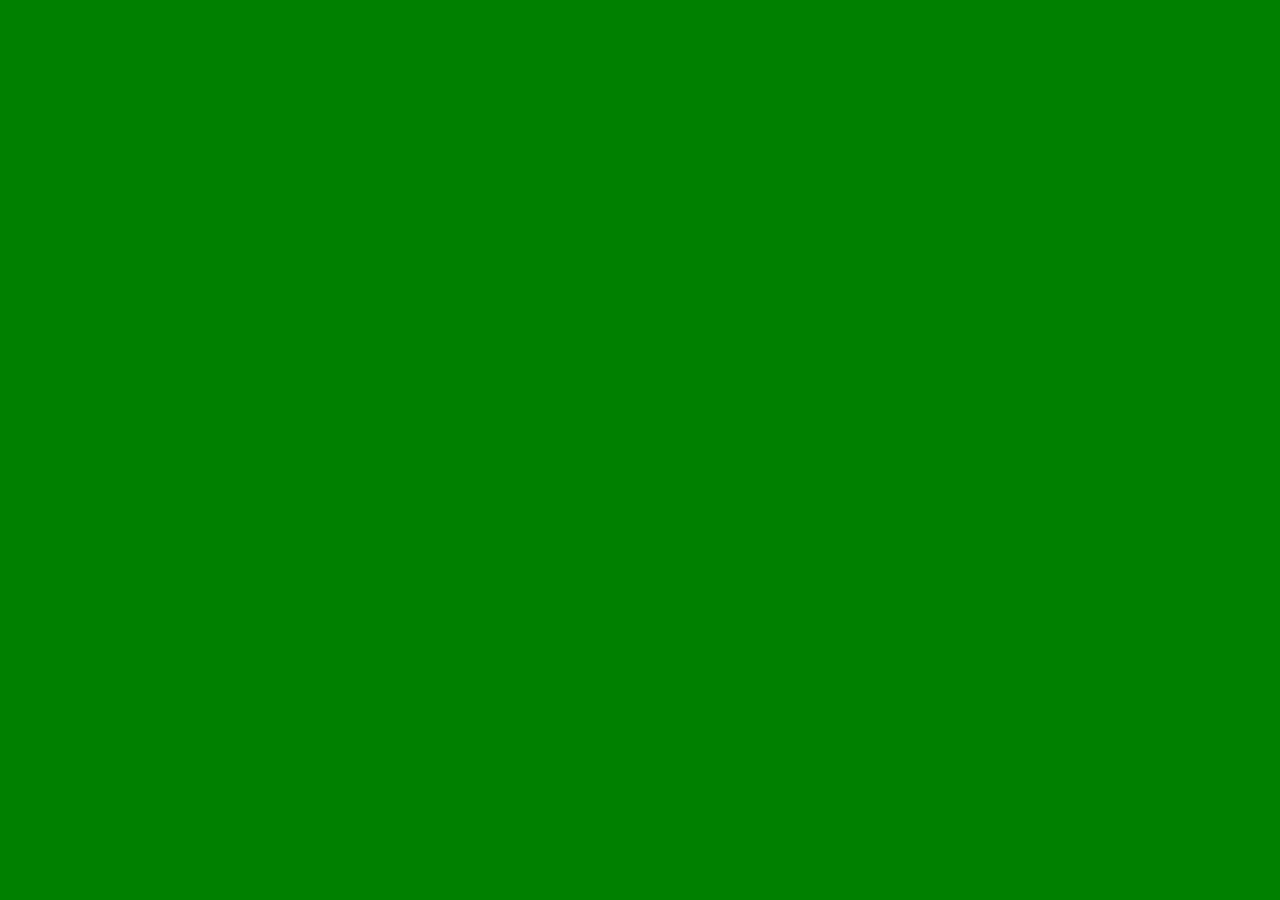
==== index.html @ de20e5c3 "Folder structure + html file." ====
<!DOCTYPE html>
<html>
  <head>
      <meta charset="utf-8">
      <meat name="viewport" content="Width=device-width, initial-scale=1.0">
      <meta http-equiv="X-UA-Compatible" content="ie=edge">
      <title>MQ</title>
      <style>
      body{
        background-color: green;
      }
      @media screen and (min-width:500px) and (max-width:640px){
        Body{
          background-color: blue;
        }
      }
      </style>
  </head>
  <body>
  </body>
</html>
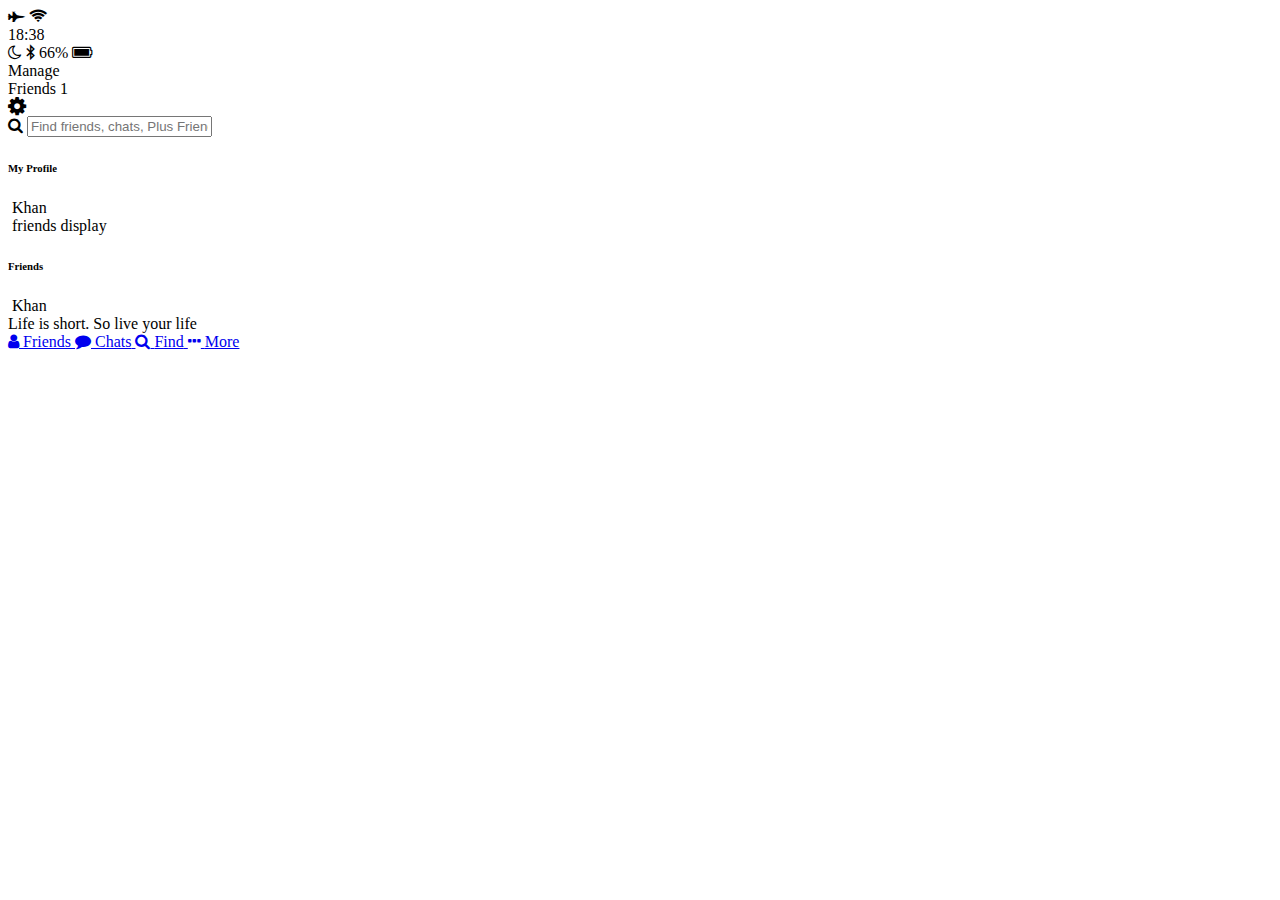
==== commit 2d1b917b: "chats is done!" ====
--- a/index.html
+++ b/index.html
@@ -1,21 +1,93 @@
 <!DOCTYPE html>
-<html>
-  <head>
-      <meta charset="utf-8">
-      <meat name="viewport" content="Width=device-width, initial-scale=1.0">
-      <meta http-equiv="X-UA-Compatible" content="ie=edge">
-      <title>MQ</title>
-      <style>
-      body{
-        background-color: green;
-      }
-      @media screen and (min-width:500px) and (max-width:640px){
-        Body{
-          background-color: blue;
-        }
-      }
-      </style>
-  </head>
-  <body>
-  </body>
+<html lang="en">
+<head>
+  <meta charset="UTF-8">
+  <meta name="viewport" content="width=device-width, initial-scale=1.0">
+  <meta http-equiv="X-UA-Compatible" content="ie=edge">
+  <link rel="stylesheet" href="https://maxcdn.bootstrapcdn.com/font-awesome/4.7.0/css/font-awesome.min.css">
+  <title>Friends</title>
+</head>
+<body>
+  <header>
+    <div class="header__top"></div>
+      <div class="header__column">
+        <i class="fa fa-fighter-jet" aria-hidden="true"></i>
+        <i class="fa fa-wifi"></i>
+       </div>
+      <div class="header__column">
+        <span class="header__time">18:38</span>
+      </div>
+      <div class="header__column">
+        <i class="fa fa-moon-o"></i>
+        <i class="fa fa-bluetooth-b"></i>
+        <span class="header__battery">66% <i class="fa fa-battery-full"></i></span>
+      </div>
+    <div class="header__botoom">
+      <div class="header__column">
+        <span class="header__text">Manage</span>
+      </div>
+      <div class="header__column">
+        <sapn class="header__text">Friends <span class="header__bumber">1</span></sapn>
+      </div>
+      <div class="header__column">
+        <i class="fa fa-cog fa-lg"></i>
+      </div>
+    </div>
+  </header>
+  <main class="friends">
+    <div class="search-bar">
+      <i class="fa fa-search"></i>
+      <input type="text" placeholder="Find friends, chats, Plus Friends">
+    </div>
+    <section class="friends__section">
+      <header class="friends__section-header">
+        <h6 class="friends__section-title">My Profile</h6>
+      </header>
+      <div class="friends__section-rows">
+        <div class="friends__section-row">
+          <img src="" alt="">
+          <span class="friends__section-name">Khan</span>
+        </div>
+        <div class="friends__section-row">
+          <img src="" alt="">
+          <span class="friends__section-name">friends display</span>
+        </div>
+      </div>
+    </section>
+    <section class="friends__section">
+      <header class="friends__section-header">
+        <h6 class="friends__section-title">Friends</h6>
+      </header>
+      <div class="friends__section-rows">
+        <div class="friends__section-row">
+          <div class="friends__section-column">
+            <img src="" alt="">
+            <span class="friends__section-name">Khan</span>
+          </div>
+          <span class="friends__section-tagline">
+            Life is short. So live your life
+          </span>
+        </div>
+      </div>
+    </section>
+  </main>
+  <nav class="tab-bar">
+    <a href="index.html" class="tab-bar__tab tab-bar__tab--selected">
+      <i class="fa fa-user"></i>
+      <span class="tab-bar__title">Friends</span>
+    </a>
+    <a href="chats.html" class="tab-bar__tab">
+      <i class="fa fa-comment"></i>
+      <span class="tab-bar__title">Chats</span>
+    </a>
+    <a href="fidn.html" class="tab-bar__tab">
+      <i class="fa fa-search"></i>
+      <span class="tab-bar__title">Find</span>
+    </a>
+    <a href="more.html" class="tab-bar__tab">
+      <i class="fa fa-ellipsis-h"></i>
+      <span class="tab-bar__title">More</span>
+    </a>
+  </nav>
+</body>
 </html>
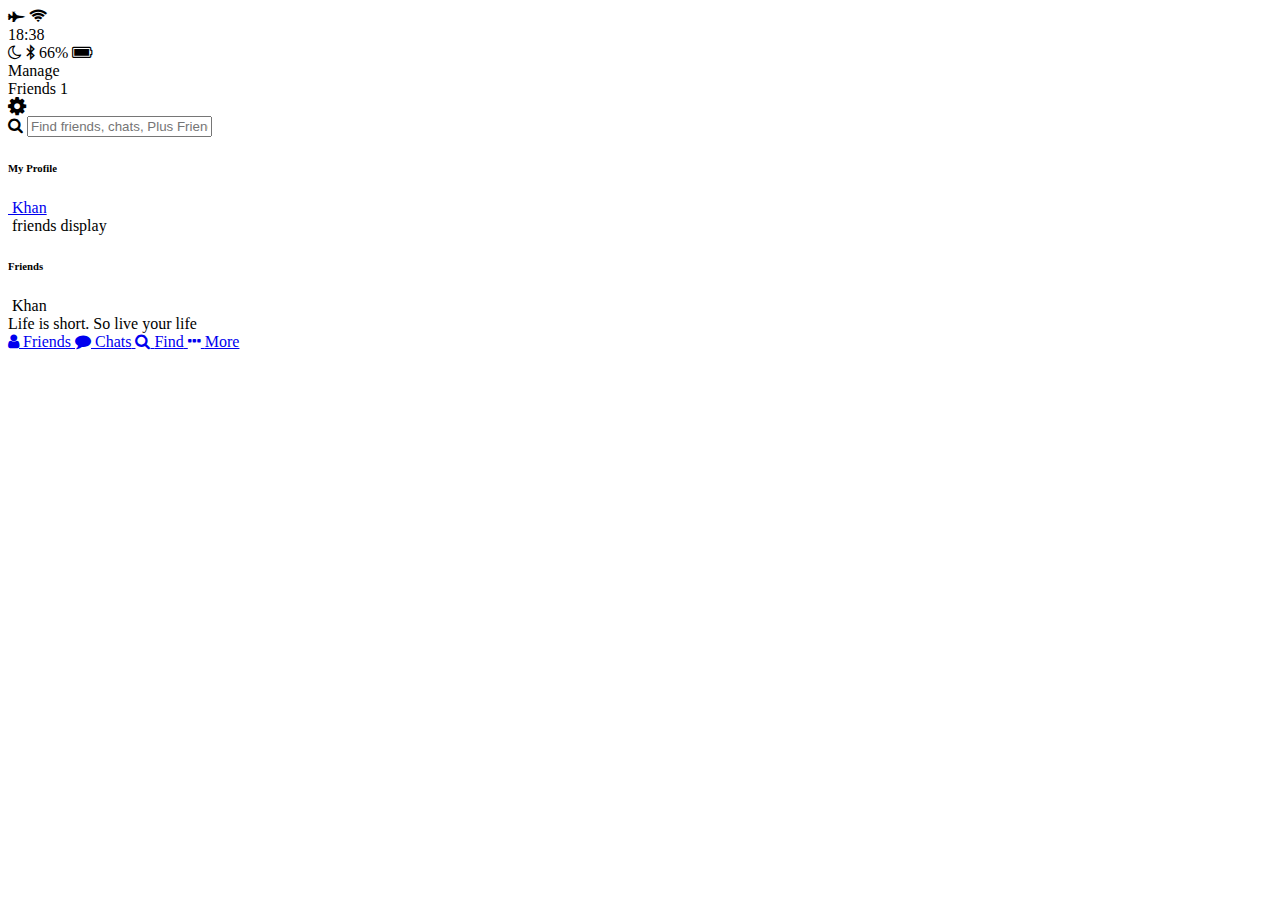
==== commit 17c6c39d: "html done" ====
--- a/index.html
+++ b/index.html
@@ -45,8 +45,10 @@
       </header>
       <div class="friends__section-rows">
         <div class="friends__section-row">
-          <img src="" alt="">
-          <span class="friends__section-name">Khan</span>
+          <a href="profile.html">
+            <img src="" alt="">
+            <span class="friends__section-name">Khan</span>
+          </a>
         </div>
         <div class="friends__section-row">
           <img src="" alt="">
@@ -80,7 +82,7 @@
       <i class="fa fa-comment"></i>
       <span class="tab-bar__title">Chats</span>
     </a>
-    <a href="fidn.html" class="tab-bar__tab">
+    <a href="find.html" class="tab-bar__tab">
       <i class="fa fa-search"></i>
       <span class="tab-bar__title">Find</span>
     </a>
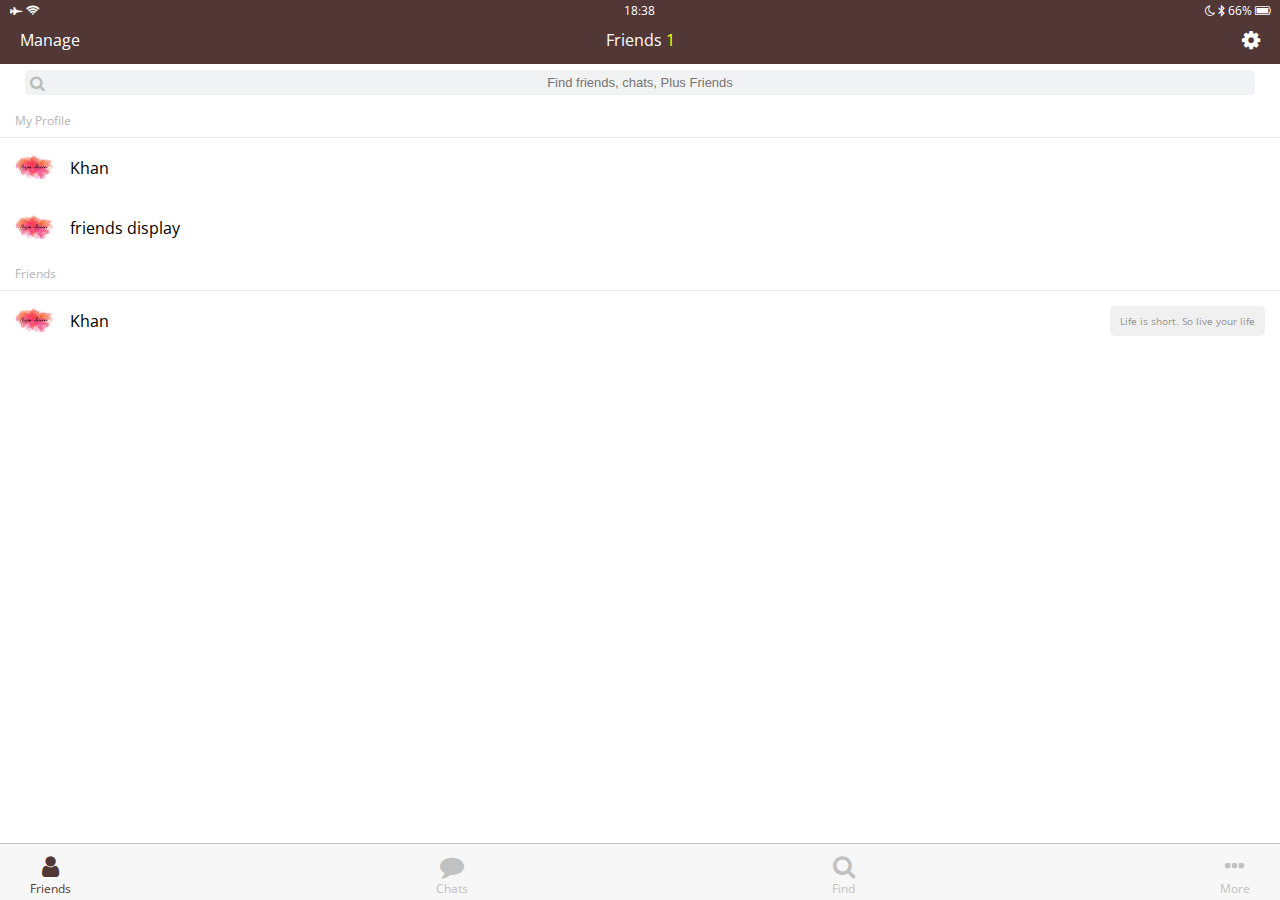
==== commit f9f3ad8e: "chats" ====
--- a/index.html
+++ b/index.html
@@ -6,10 +6,11 @@
   <meta http-equiv="X-UA-Compatible" content="ie=edge">
   <link rel="stylesheet" href="https://maxcdn.bootstrapcdn.com/font-awesome/4.7.0/css/font-awesome.min.css">
   <title>Friends</title>
+  <link rel="stylesheet" href="css/styles.css">
 </head>
 <body>
-  <header>
-    <div class="header__top"></div>
+  <header class="top-header">
+    <div class="header__top">
       <div class="header__column">
         <i class="fa fa-fighter-jet" aria-hidden="true"></i>
         <i class="fa fa-wifi"></i>
@@ -22,7 +23,8 @@
         <i class="fa fa-bluetooth-b"></i>
         <span class="header__battery">66% <i class="fa fa-battery-full"></i></span>
       </div>
-    <div class="header__botoom">
+    </div>
+    <div class="header__bottom">
       <div class="header__column">
         <span class="header__text">Manage</span>
       </div>
@@ -45,13 +47,13 @@
       </header>
       <div class="friends__section-rows">
         <div class="friends__section-row">
-          <a href="profile.html">
-            <img src="" alt="">
-            <span class="friends__section-name">Khan</span>
+          <img src="images/test1.jpg" alt="">
+          <a href="profile.html" class="friends__section-name">
+            Khan
           </a>
         </div>
         <div class="friends__section-row">
-          <img src="" alt="">
+          <img src="images/test2.jpg" alt="">
           <span class="friends__section-name">friends display</span>
         </div>
       </div>
@@ -61,9 +63,9 @@
         <h6 class="friends__section-title">Friends</h6>
       </header>
       <div class="friends__section-rows">
-        <div class="friends__section-row">
+        <div class="friends__section-row with-tagline">
           <div class="friends__section-column">
-            <img src="" alt="">
+            <img src="images/test2.jpg" alt="">
             <span class="friends__section-name">Khan</span>
           </div>
           <span class="friends__section-tagline">
--- a/css/styles.css
+++ b/css/styles.css
@@ -0,0 +1,8 @@
+@import url("https://fonts.googleapis.com/css?family=Open+Sans:400,600");
+@import "reset.css";
+@import "header.css";
+@import "globals.css";
+@import "navigation.css";
+@import "search-bar.css";
+@import "friends.css";
+@import "chats.css";
